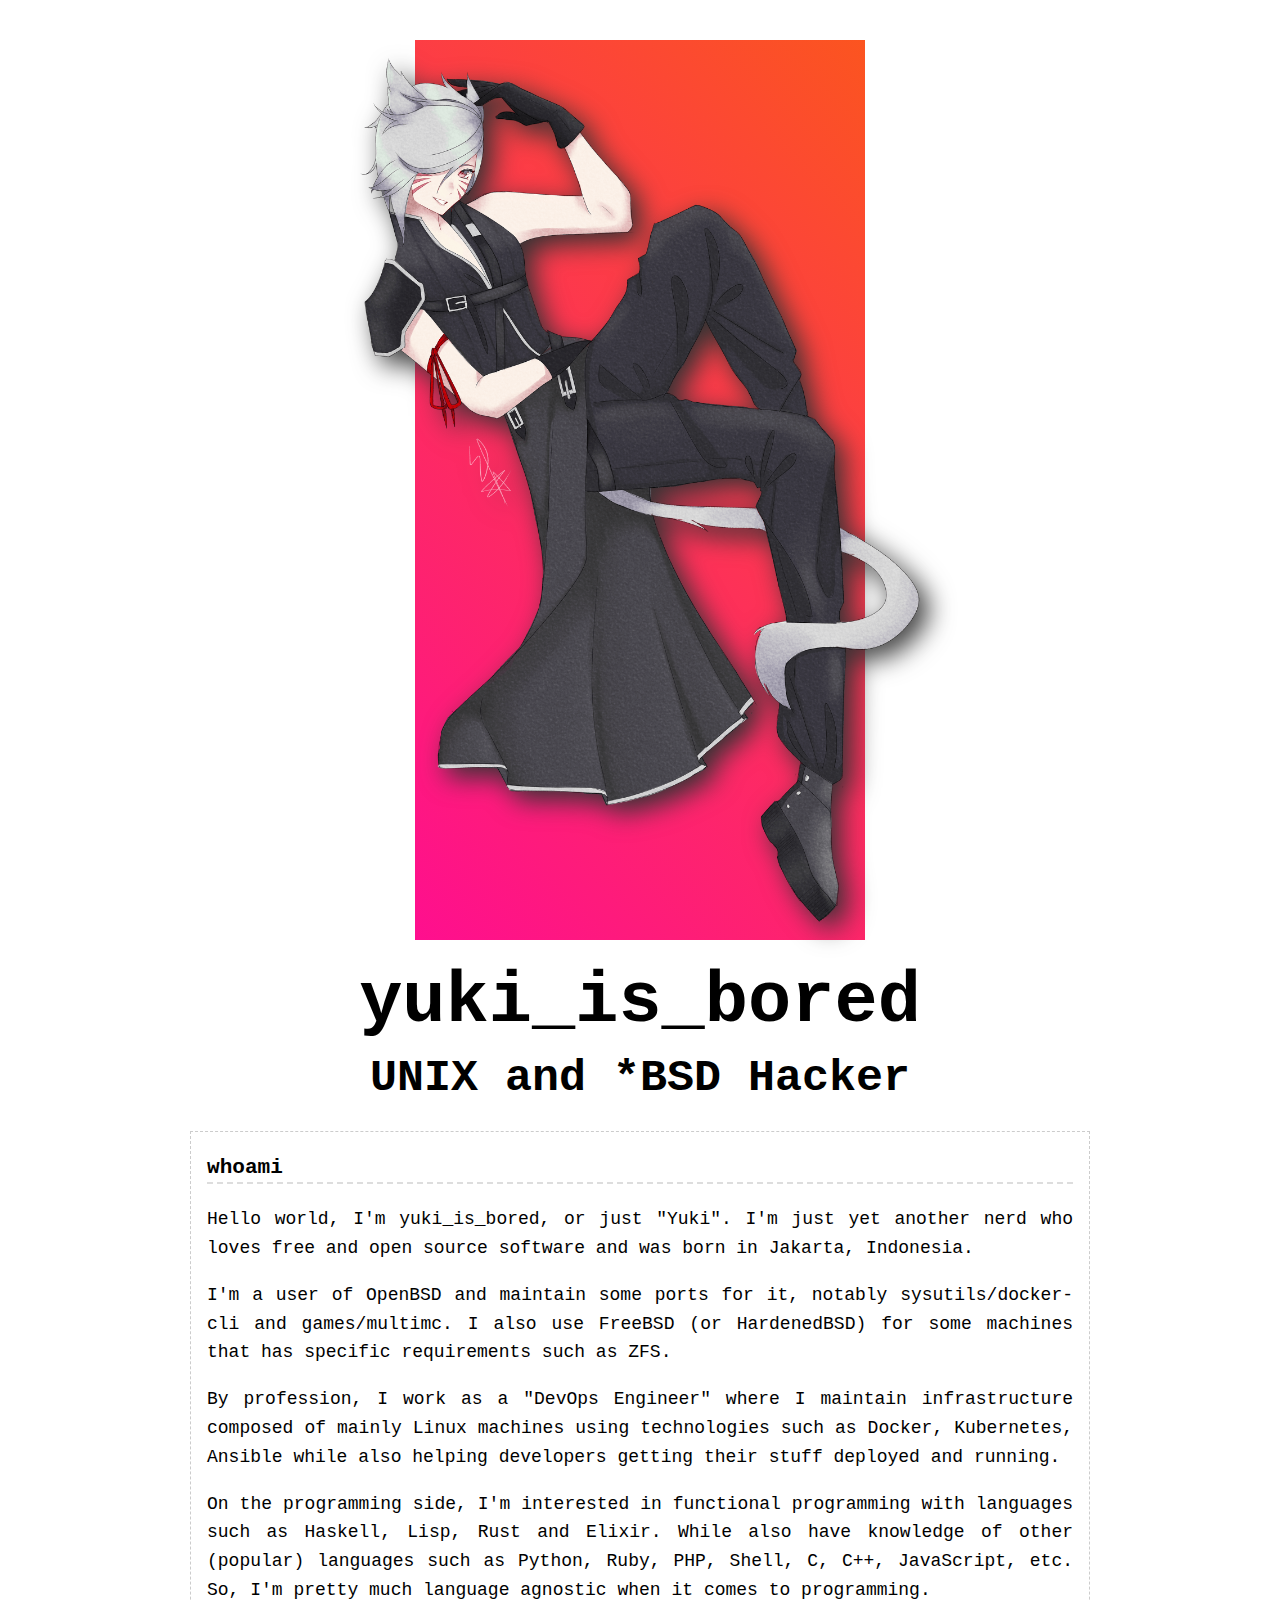
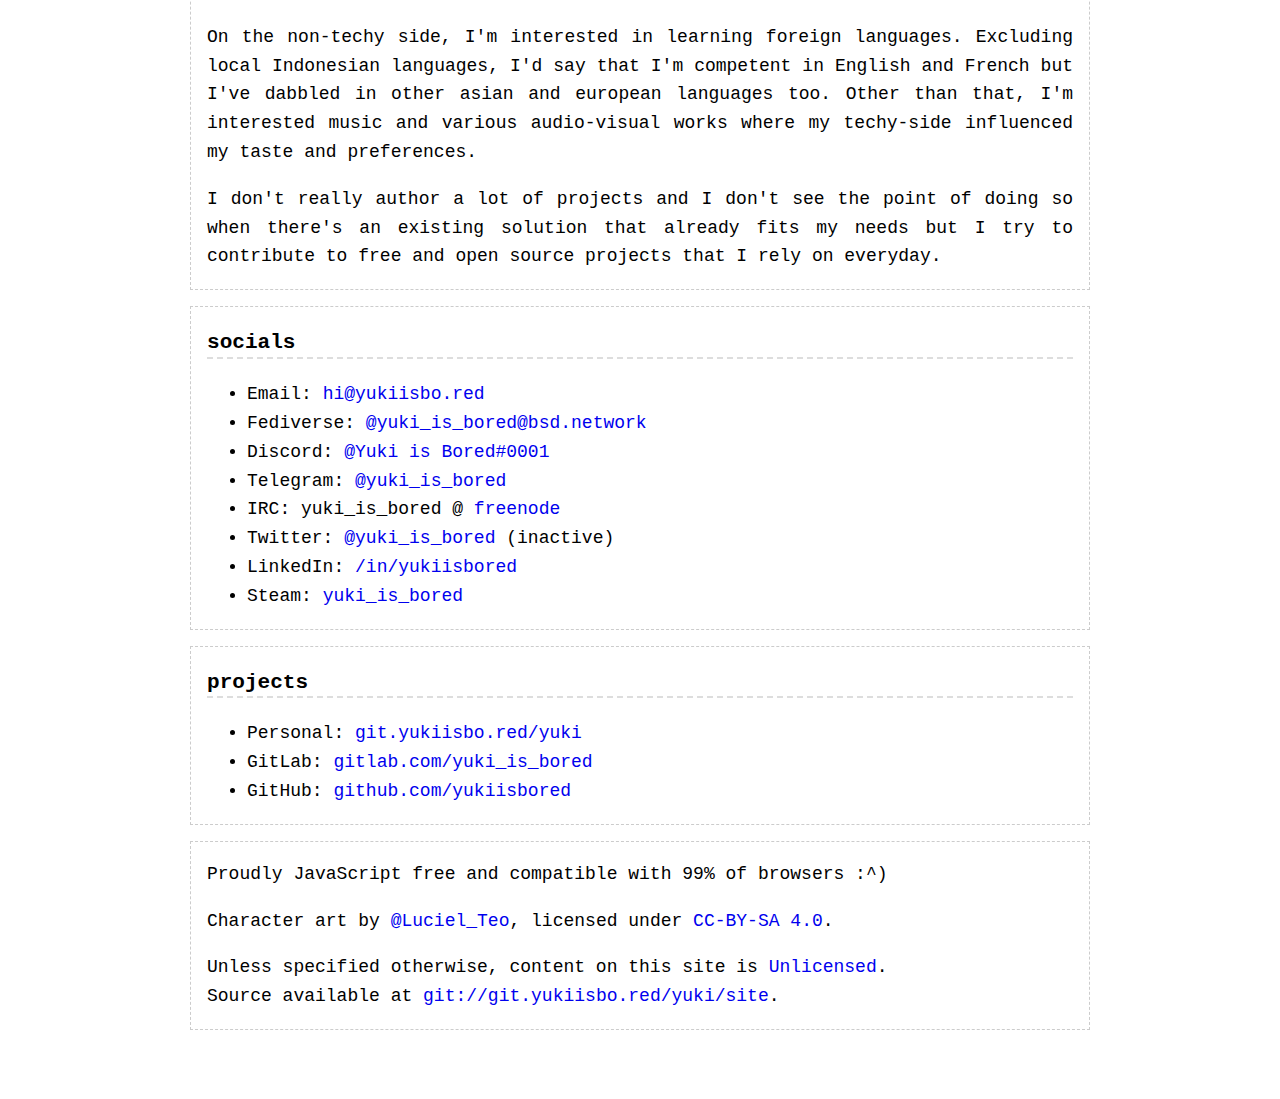
==== public/index.html @ 4dfccb71 "Reorganization" ====
<html>
    <head>
        <title>yukiisbo.red</title>
        <meta charset="utf-8">
        <link rel="stylesheet" type="text/css" href="style.css">
    </head>
    <body>
        <section class="character">
            <img src="img/character.png">
        </section>
        <header>
            <h1>yuki_is_bored</h1>
            <h2>UNIX and *BSD Hacker</h2>
        </header>
        <section class="border">
            <h3>whoami</h3>
            <p>
                Hello world, I'm yuki_is_bored, or just "Yuki". I'm
                just yet another nerd who loves free and open source
                software and was born in Jakarta, Indonesia.
            </p>
            <p>
                I'm a user of OpenBSD and maintain some ports for it,
                notably sysutils/docker-cli and games/multimc. I also
                use FreeBSD (or HardenedBSD) for some machines that
                has specific requirements such as ZFS.
            </p>
            <p>
                By profession, I work as a "DevOps Engineer" where I
                maintain infrastructure composed of mainly Linux
                machines using technologies such as Docker,
                Kubernetes, Ansible while also helping developers
                getting their stuff deployed and running.
            </p>
            <p>
                On the programming side, I'm interested in functional
                programming with languages such as Haskell, Lisp, Rust
                and Elixir. While also have knowledge of other
                (popular) languages such as Python, Ruby, PHP, Shell,
                C, C++, JavaScript, etc. So, I'm pretty much language
                agnostic when it comes to programming.
            </p>
            <p>
                On the non-techy side, I'm interested in learning
                foreign languages. Excluding local Indonesian
                languages, I'd say that I'm competent in English and
                French but I've dabbled in other asian and european
                languages too. Other than that, I'm interested music
                and various audio-visual works where my techy-side
                influenced my taste and preferences.
            </p>
            <p>
                I don't really author a lot of projects and I don't
                see the point of doing so when there's an existing
                solution that already fits my needs but I try to
                contribute to free and open source projects that I
                rely on everyday.
            </p>
        </section>
        <section class="border">
            <h3>socials</h3>
            <ul>
                <li>
                    Email:
                    <a href="mailto:hi@yukiisbo.red">hi@yukiisbo.red</a>
                </li>
                <li>
                    Fediverse:
                    <a href="https://bsd.network/@yuki_is_bored">@yuki_is_bored@bsd.network</a>
                </li>
                <li>
                    Discord:
                    <a href="https://discordapp.com/users/137199408436609024">@Yuki is Bored#0001</a>
                </li>
                <li>
                    Telegram:
                    <a href="https://telegram.me/yuki_is_bored">@yuki_is_bored</a>
                </li>
                <li>
                    IRC:
                    yuki_is_bored @ <a href="https://freenode.net">freenode</a>
                </li>
                <li>
                    Twitter:
                    <a href="https://twitter.com/yuki_is_bored">@yuki_is_bored</a> (inactive)
                </li>
                <li>
                    LinkedIn:
                    <a href="https://linkedin.com/in/yukiisbored">/in/yukiisbored</a>
                </li>
                <li>
                    Steam:
                    <a href="https://steamcommunity.com/id/yuki_is_bored">yuki_is_bored</a>
                </li>
            </ul>
        </section>
        <section class="border">
            <h3>projects</h3>
            <ul>
                <li>
                    Personal:
                    <a href="https://git.yukiisbo.red/yuki">git.yukiisbo.red/yuki</a>
                </li>
                <li>
                    GitLab:
                    <a href="https://gitlab.com/yuki_is_bored">gitlab.com/yuki_is_bored</a>
                </li>
                <li>
                    GitHub:
                    <a href="https://github.com/yukiisbored">github.com/yukiisbored</a>
                </li>
            </ul>
        </section>
        <footer class="border">
            <p>
                Proudly JavaScript free and compatible with 99% of
                browsers :^)
            </p>
            <p>
                Character art by <a href="https://twitter.com/Luciel_Teo">@Luciel_Teo</a>,
                licensed under
                <a href="http://creativecommons.org/licenses/by-sa/4.0/">CC-BY-SA 4.0</a>.
            </p>
            <p>
                Unless specified otherwise, content on this site is
                <a href="https://unlicense.org">Unlicensed</a>.
                <br>
                Source available at
                <a href="https://git.yukiisbo.red/yuki/site">git://git.yukiisbo.red/yuki/site</a>.
            </p>
        </footer>
    </body>
</html>
---- public/style.css ----
body {
    font-family:       monospace;
    margin:            40px auto;
    max-width:         900px;
    line-height:       1.6em;
    font-size:         18px;
}


header {
    text-align:        center;
}

h1 {
    font-size:         4em;
}

h2 {
    font-size:         2.5em;
}

h3 {
    border-bottom:     0.1em dashed #ddd;
}

a {
    text-decoration:   none;
}

p {
    text-align:        justify;
}

section.character {
    background:        linear-gradient(90deg,  #fff 0%, #fff 25%, transparent 25%),
                       linear-gradient(-90deg, #fff 0%, #fff 25%, transparent 25%),
                       linear-gradient(45deg,  #FF03A1 0%, #FB600D 100%);
}

section.character > img {
    max-width:         100%;
    height:            auto;
    filter:            drop-shadow(0.5em 0.5em 0.75em #333);
}

span.shadow {
    color:             #ccc;
}

.border {
    border:            0.1em dashed #ccc;
    padding:           0px 16px;
    margin:            16px 0px;
}
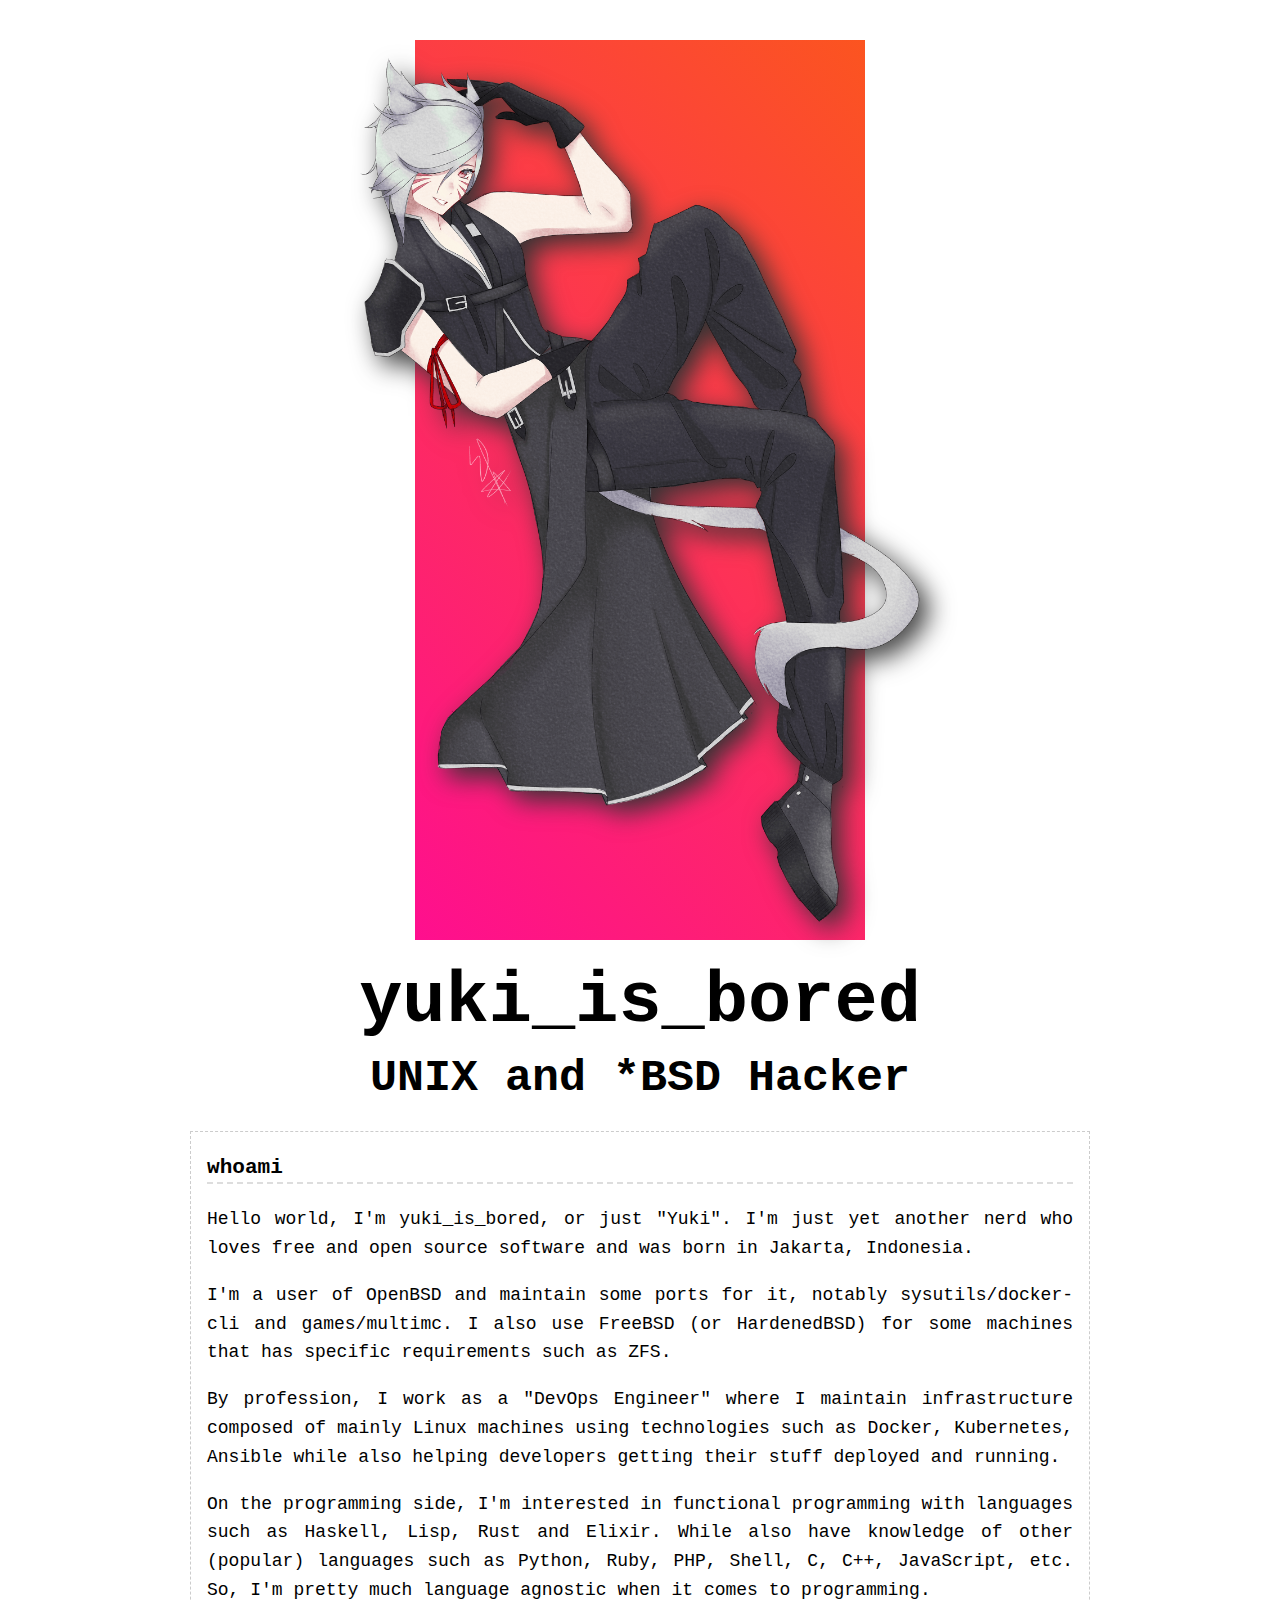
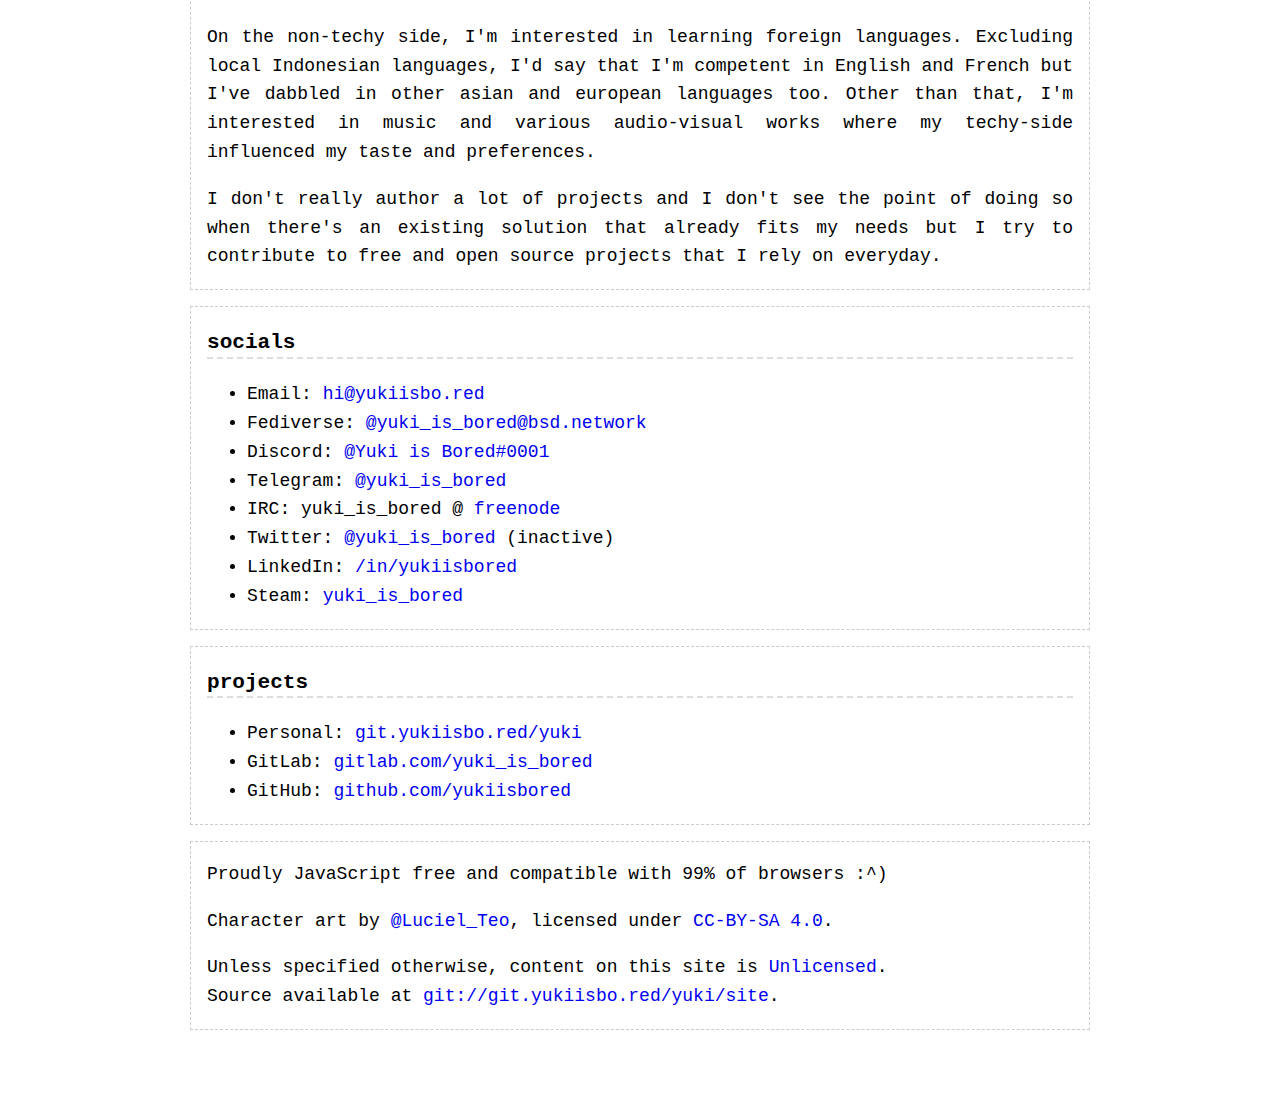
==== commit b3890f44: "Fix error" ====
--- a/public/index.html
+++ b/public/index.html
@@ -45,9 +45,9 @@
                 foreign languages. Excluding local Indonesian
                 languages, I'd say that I'm competent in English and
                 French but I've dabbled in other asian and european
-                languages too. Other than that, I'm interested music
-                and various audio-visual works where my techy-side
-                influenced my taste and preferences.
+                languages too. Other than that, I'm interested in
+                music and various audio-visual works where my
+                techy-side influenced my taste and preferences.
             </p>
             <p>
                 I don't really author a lot of projects and I don't
